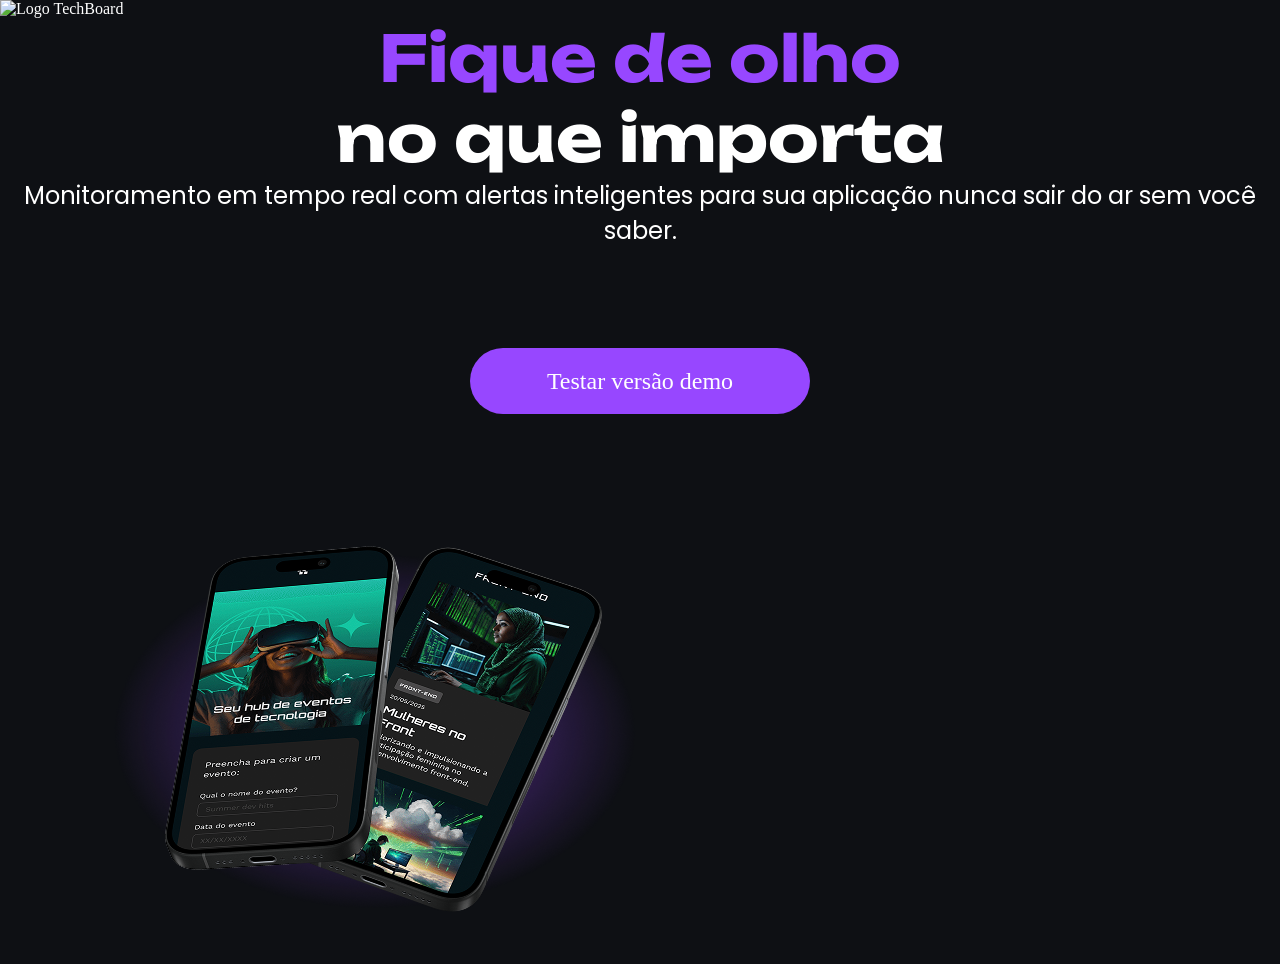
==== index.html @ 175aafdc "primeiro commit" ====
<!DOCTYPE html>
<html lang="pt-br">
<head>
    <meta charset="UTF-8">
    <meta name="viewport" content="width=device-width, initial-scale=1.0">
    <!-- Link do favicon, o atributo rel, diz qual forma de relacionamento com o documento, neste caso, o relacionamento é um icone -->
    <link rel="icon" href="favicon-techboard-roxo.svg" type="image/svg+xml">
    <title>TechBoard</title>
    <link rel="stylesheet" href="css/style.css">
    <!-- <link rel="preconnect" href="https://fonts.googleapis.com">
    <link rel="preconnect" href="https://fonts.gstatic.com" crossorigin>
    <link href="https://fonts.googleapis.com/css2?family=Poppins:ital,wght@0,100;0,200;0,300;0,400;0,500;0,600;0,700;0,800;0,900;1,100;1,200;1,300;1,400;1,500;1,600;1,700;1,800;1,900&family=Unbounded:wght@200..900&display=swap" rel="stylesheet"> -->
</head>
<body>
    <header>
        <img src="img/logo-techboard-branco.png" alt="Logo TechBoard">
    </header>
    <main>
        <section>
            <h1>
                <span>Fique de olho</span>
                <br>no que importa
            </h1>
            <p>Monitoramento em tempo real com alertas inteligentes para sua aplicação nunca sair do ar sem você saber.</p>
            <a href="#">Testar versão demo</a>

            <img src="img/celulares-sobrepostos-desktop.png" alt="Dois celulares pretos sobrepostos mostrando a tela de monitoramento do TechBoard">

        </section>
    </main>
</body>
</html>
---- css/style.css ----
/* falar da padding, border e margin, resetar o css
    cada navegador aplica um estilo padrão, então é importante resetar o css para que todos os navegadores tenham o mesmo estilo

    falar da hierarquia de seletores css
    diferenca de id e class, id é unico, class pode ser usado em varios elementos
    falar da herança de estilos, se um elemento pai tem um estilo, os elementos filhos herdam esse estilo, mas podem sobrescrever esse estilo com um estilo mais especifico




    Para saber mais: Reset CSS
    Quando escrevemos uma página HTML, cada navegador (Chrome, Firefox, Safari, Edge, etc.) já aplica um conjunto próprio de estilos padrão aos elementos. Isso significa que, antes mesmo de você definir qualquer regra no seu CSS, o navegador já está influenciando margens, espaçamentos, tamanhos de fonte e outros detalhes visuais.

    Esses estilos automáticos podem gerar diferenças entre navegadores e dificultar a construção de uma base consistente para o seu layout. Para evitar surpresas, desenvolvedores costumam "resetar" esses estilos, ou seja, informar ao navegador que não queremos que esses padrões sejam aplicados, e assim começamos a estilizar a página de uma base limpa.

    Esse processo é chamado de Reset CSS. Existem diferentes abordagens para fazer isso:

    Reset tradicional: zera praticamente todos os estilos (como margens, paddings e fontes), deixando tudo uniforme.
    Normalize.css: em vez de remover totalmente os estilos, harmoniza as diferenças entre navegadores, mantendo padrões úteis.
    CSS moderno: algumas pessoas preferem criar seus próprios resets minimalistas, ajustando apenas o que realmente impacta o projeto.

    Também existem resets mais extensos, que padronizam muito mais propriedades. Um exemplo clássico é o de Eric Meyer:
    Reset CSS de Eric Meyer - versão reduzida --
    html, body, div, span, applet, object, iframe,
    h1, h2, h3, h4, h5, h6, p, blockquote, pre,
    a, abbr, acronym, address, big, cite, code,
    del, dfn, em, img, ins, kbd, q, s, samp,
    small, strike, strong, sub, sup, tt, var,
    b, u, i, center,
    dl, dt, dd, ol, ul, li,
    fieldset, form, label, legend,
    table, caption, tbody, tfoot, thead, tr, th, td,
    article, aside, canvas, details, embed, 
    figure, figcaption, footer, header, hgroup, 
    menu, nav, output, ruby, section, summary,
    time, mark, audio, video {
    margin: 0;
    padding: 0;
    border: 0;
    font-size: 100%;
    font: inherit;
    vertical-align: baseline;
    }

    links de apoio:
    https://github.com/necolas/normalize.css/
    https://meyerweb.com/eric/tools/css/reset/

    O importante é entender que o Reset CSS garante consistência visual e previsibilidade, facilitando a vida na hora de construir interfaces responsivas e compatíveis em diferentes navegadores.
*/


/* falar sobre o format da fonte, que pode ser ttf, otf, woff, woff2, eot, svg. o formato da fonte influencia na compatibilidade com os navegadores. por exemplo, ttf é compatível com todos os navegadores, otf é compatível com todos os navegadores, woff é compatível com todos os navegadores modernos, woff2 é compatível com todos os navegadores modernos, eot é compatível com o Internet Explorer, svg é compatível com o Safari e o iOS.

ver no site da fonte o peso da fonte ( bold = 700 )
 */
@font-face {
    font-family: "Unbounded";
    src: url("../fonts/Unbounded-Bold.ttf") format("truetype");
    font-weight: 700;
    font-style: normal;
    font-display: swap;
    
}

@font-face {
    font-family: "Poppins";
    src: url("../fonts/Poppins-Regular.ttf") format("truetype");
    font-weight: 400;
    font-style: normal;
    font-display: swap;
    
}

/* remover estilos padrões do navegador, para que todos os navegadores tenham o mesmo estilo
    reset css
*/

* {
    margin: 0;
    padding: 0;
}

body {
    /* fundo escuro, para que o site seja mais agradável aos olhos, e para que o texto branco se destaque mais */
    
    background-color: #0E1014;
    color: #FFFFFF;
}

h1 {
    /* falar sobre o tamanho da fonte, que pode ser em px, em, rem, %, vw, vh, vmin, vmax, e auto. o tamanho da fonte influencia na legibilidade do texto. por exemplo, font-size: 16px; é o tamanho padrão da fonte, font-size: 1em; é o tamanho da fonte em relação ao tamanho da fonte do elemento pai, font-size: 1rem; é o tamanho da fonte em relação ao tamanho da fonte do elemento raiz (html), font-size: 100%; é o tamanho da fonte em relação ao tamanho da fonte do elemento pai, font-size: 1vw; é o tamanho da fonte em relação à largura da viewport, font-size: 1vh; é o tamanho da fonte em relação à altura da viewport, font-size: 1vmin; é o tamanho da fonte em relação à menor dimensão da viewport, font-size: 1vmax; é o tamanho da fonte em relação à maior dimensão da viewport, e font-size: auto; é o tamanho da fonte automático.
     */
    font-size: 64px;
    /* falar sobre instalacao e fontes de sistema */
    /* 
    a fonte sans-serfif é uma fonte sem serifa, que é mais moderna e limpa, e a fonte monospace é uma fonte com espaçamento fixo, que é usada em códigos e programação, e a fonte cursive é uma fonte com estilo de escrita manual, e a fonte fantasy é uma fonte com estilo decorativo e fantasioso.
    */
    /* font-family: serif; */
    /* font-family: sans-serif; */
    /* font-family: monospace; */
    /* font-family: cursive; */
    /* font-family: fantasy; */

    /* baixar font unbounded, em caso de não estar disponível faz o fallback para sans-serif, que é uma fonte sem serifa, que é mais moderna e limpa
    */
    font-family: 'Unbounded', sans-serif;


    /* 
        falar sobre o font-weight, que é a espessura da fonte, e o font-style, que é o estilo da fonte, e o font-display, que é como a fonte é exibida na tela
        falar sobre cores, que podem ser em hexadecimal, rgb, rgba, hsl, hsla, e nomes de cores. por exemplo, #FFFFFF é branco, rgb(255, 255, 255) é branco, rgba(255, 255, 255, 1) é branco com opacidade 1, hsl(0, 0%, 100%) é branco, hsla(0, 0%, 100%, 1) é branco com opacidade 1, e white é branco.
        hexadecimal: #ff0000, rgb: rgb(255, 0, 0), rgba: rgba(255, 0, 0, 1), hsl: hsl(0, 100%, 50%), hsla: hsla(0, 100%, 50%, 1), nome da cor: red

        color: red;
    */

    /* falar sobre o peso da fonte, que pode ser normal, bold, bolder, lighter, 100, 200, 300, 400, 500, 600, 700, 800, 900. o peso da fonte influencia na espessura da fonte. por exemplo, font-weight: normal; é o peso normal da fonte, font-weight: bold; é o peso mais pesado da fonte, font-weight: bolder; é o peso mais pesado da fonte que o normal, font-weight: lighter; é o peso mais leve da fonte que o normal. e os valores numericos representam a espessura da fonte, sendo que 100 é a mais fina e 900 é a mais grossa.
    
    */
    font-weight: bold;
    text-align: center;
}
h1 span {
    color: #9747FF;
}
a {
    color: #FFFFFF;
    font-size: 24px;
    text-decoration: none;
    background-color: #9747FF;
    width: 340px;
    height: 66px;

    /* falar sobre display, que pode ser block, inline, inline-block, flex, grid, none. o display influencia na forma como o elemento é exibido na tela. por exemplo, display: block; é exibido como um bloco, display: inline; é exibido como um elemento inline, display: inline-block; é exibido como um elemento inline com largura e altura definidas, display: flex; é exibido como um container flexível, display: grid; é exibido como um container de grid, e display: none; é ocultado da tela.
     */
    display: block;
    text-align: center;
    line-height: 66px;
    border-radius: 36px;

    /* 
    falar sobre padding, que é o espaçamento interno do elemento, e margin, que é o espaçamento externo do elemento, e border, que é a borda do elemento. o padding influencia no tamanho do elemento, o margin influencia na posição do elemento, e o border influencia na aparência do elemento. por exemplo, padding: 10px; é um espaçamento interno de 10px, margin: 10px; é um espaçamento externo de 10px, e border: 1px solid #000000; é uma borda de 1px sólida preta.
    */

    /* margin-right: 790px;
    margin-left: 790px;
    nao é eficiente pois é uma medida fixa, e não responsiva, então é melhor usar margin: 0 auto; que centraliza o elemento horizontalmente, independente do tamanho da tela
    */

    margin: 100px auto;


}

a:hover {
    background-color: #8233E8;
    transition: 0.3s;
}

/* desafiar os alunos a instalar a fonte Poppins, e caso não esteja disponível fazer o fallback para sans-serif, que é uma fonte sem serifa, que é mais moderna e limpa
 */
p { 
    font-size:24px;
    font-family: 'Poppins', sans-serif;
    text-align: center;
}
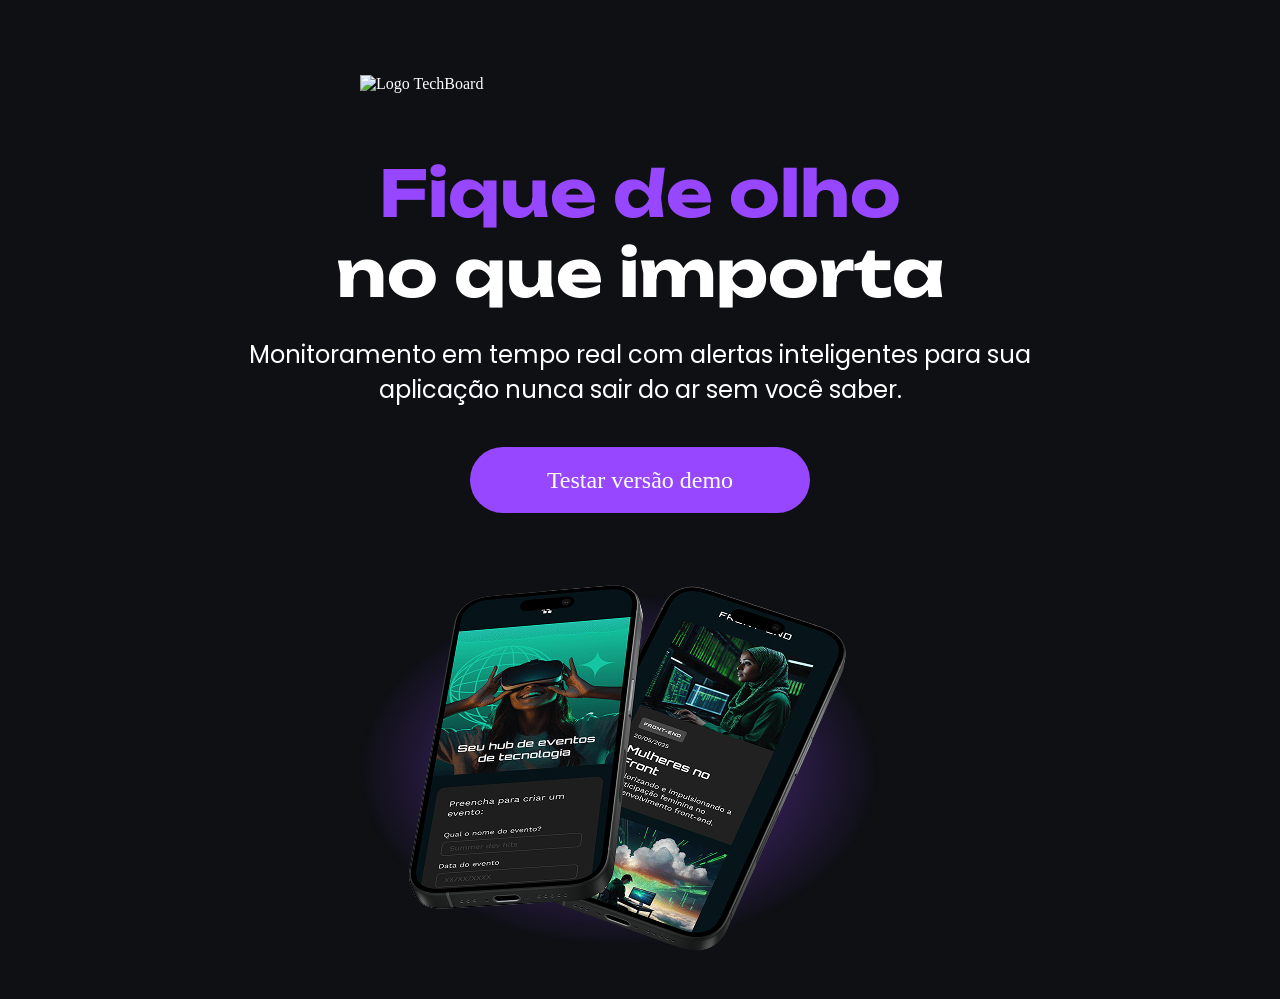
==== commit 1c67ee73: "Adaptando layout responsivo" ====
--- a/index.html
+++ b/index.html
@@ -6,7 +6,8 @@
     <!-- Link do favicon, o atributo rel, diz qual forma de relacionamento com o documento, neste caso, o relacionamento é um icone -->
     <link rel="icon" href="favicon-techboard-roxo.svg" type="image/svg+xml">
     <title>TechBoard</title>
-    <link rel="stylesheet" href="css/style.css">
+    <!-- <link rel="stylesheet" href="css/style.css"> -->
+    <link rel="stylesheet" href="css/style-mobile.css">
     <!-- <link rel="preconnect" href="https://fonts.googleapis.com">
     <link rel="preconnect" href="https://fonts.gstatic.com" crossorigin>
     <link href="https://fonts.googleapis.com/css2?family=Poppins:ital,wght@0,100;0,200;0,300;0,400;0,500;0,600;0,700;0,800;0,900;1,100;1,200;1,300;1,400;1,500;1,600;1,700;1,800;1,900&family=Unbounded:wght@200..900&display=swap" rel="stylesheet"> -->
--- a/css/style.css
+++ b/css/style.css
@@ -120,6 +120,7 @@
     */
     font-weight: bold;
     text-align: center;
+    margin-top: 60px;
 }
 h1 span {
     color: #9747FF;
@@ -148,7 +149,7 @@
     nao é eficiente pois é uma medida fixa, e não responsiva, então é melhor usar margin: 0 auto; que centraliza o elemento horizontalmente, independente do tamanho da tela
     */
 
-    margin: 100px auto;
+    margin: 40px auto;
 
 
 }
@@ -164,4 +165,18 @@
     font-size:24px;
     font-family: 'Poppins', sans-serif;
     text-align: center;
+    margin-top: 24px;
+}
+
+section img {
+    display: block;
+    width: 792px;
+    height: 446px;
+    margin: 0 auto;
+}
+
+header img{
+    
+    display: block;
+    margin: 75px 0 0 360px
 }
--- a/css/style-mobile.css
+++ b/css/style-mobile.css
@@ -0,0 +1,238 @@
+/* falar da padding, border e margin, resetar o css
+    cada navegador aplica um estilo padrão, então é importante resetar o css para que todos os navegadores tenham o mesmo estilo
+
+    falar da hierarquia de seletores css
+    diferenca de id e class, id é unico, class pode ser usado em varios elementos
+    falar da herança de estilos, se um elemento pai tem um estilo, os elementos filhos herdam esse estilo, mas podem sobrescrever esse estilo com um estilo mais especifico
+
+
+
+
+    Para saber mais: Reset CSS
+    Quando escrevemos uma página HTML, cada navegador (Chrome, Firefox, Safari, Edge, etc.) já aplica um conjunto próprio de estilos padrão aos elementos. Isso significa que, antes mesmo de você definir qualquer regra no seu CSS, o navegador já está influenciando margens, espaçamentos, tamanhos de fonte e outros detalhes visuais.
+
+    Esses estilos automáticos podem gerar diferenças entre navegadores e dificultar a construção de uma base consistente para o seu layout. Para evitar surpresas, desenvolvedores costumam "resetar" esses estilos, ou seja, informar ao navegador que não queremos que esses padrões sejam aplicados, e assim começamos a estilizar a página de uma base limpa.
+
+    Esse processo é chamado de Reset CSS. Existem diferentes abordagens para fazer isso:
+
+    Reset tradicional: zera praticamente todos os estilos (como margens, paddings e fontes), deixando tudo uniforme.
+    Normalize.css: em vez de remover totalmente os estilos, harmoniza as diferenças entre navegadores, mantendo padrões úteis.
+    CSS moderno: algumas pessoas preferem criar seus próprios resets minimalistas, ajustando apenas o que realmente impacta o projeto.
+
+    Também existem resets mais extensos, que padronizam muito mais propriedades. Um exemplo clássico é o de Eric Meyer:
+    Reset CSS de Eric Meyer - versão reduzida --
+    html, body, div, span, applet, object, iframe,
+    h1, h2, h3, h4, h5, h6, p, blockquote, pre,
+    a, abbr, acronym, address, big, cite, code,
+    del, dfn, em, img, ins, kbd, q, s, samp,
+    small, strike, strong, sub, sup, tt, var,
+    b, u, i, center,
+    dl, dt, dd, ol, ul, li,
+    fieldset, form, label, legend,
+    table, caption, tbody, tfoot, thead, tr, th, td,
+    article, aside, canvas, details, embed, 
+    figure, figcaption, footer, header, hgroup, 
+    menu, nav, output, ruby, section, summary,
+    time, mark, audio, video {
+    margin: 0;
+    padding: 0;
+    border: 0;
+    font-size: 100%;
+    font: inherit;
+    vertical-align: baseline;
+    }
+
+    links de apoio:
+    https://github.com/necolas/normalize.css/
+    https://meyerweb.com/eric/tools/css/reset/
+
+    O importante é entender que o Reset CSS garante consistência visual e previsibilidade, facilitando a vida na hora de construir interfaces responsivas e compatíveis em diferentes navegadores.
+*/
+
+
+/* falar sobre o format da fonte, que pode ser ttf, otf, woff, woff2, eot, svg. o formato da fonte influencia na compatibilidade com os navegadores. por exemplo, ttf é compatível com todos os navegadores, otf é compatível com todos os navegadores, woff é compatível com todos os navegadores modernos, woff2 é compatível com todos os navegadores modernos, eot é compatível com o Internet Explorer, svg é compatível com o Safari e o iOS.
+
+ver no site da fonte o peso da fonte ( bold = 700 )
+ */
+
+/* definicao de fontes */
+@font-face {
+    font-family: "Unbounded";
+    src: url("../fonts/Unbounded-Bold.ttf") format("truetype");
+    font-weight: 700;
+    font-style: normal;
+    font-display: swap;
+    
+}
+
+@font-face {
+    font-family: "Poppins";
+    src: url("../fonts/Poppins-Regular.ttf") format("truetype");
+    font-weight: 400;
+    font-style: normal;
+    font-display: swap;
+    
+}
+
+/* remover estilos padrões do navegador, para que todos os navegadores tenham o mesmo estilo
+    reset css
+*/
+
+/* reset */
+* {
+    margin: 0;
+    padding: 0;
+}
+
+/* estilo Desktop */
+body {
+    /* fundo escuro, para que o site seja mais agradável aos olhos, e para que o texto branco se destaque mais */
+    
+    background-color: #0E1014;
+    color: #FFFFFF;
+}
+
+h1 {
+    /* falar sobre o tamanho da fonte, que pode ser em px, em, rem, %, vw, vh, vmin, vmax, e auto. o tamanho da fonte influencia na legibilidade do texto. por exemplo, font-size: 16px; é o tamanho padrão da fonte, font-size: 1em; é o tamanho da fonte em relação ao tamanho da fonte do elemento pai, font-size: 1rem; é o tamanho da fonte em relação ao tamanho da fonte do elemento raiz (html), font-size: 100%; é o tamanho da fonte em relação ao tamanho da fonte do elemento pai, font-size: 1vw; é o tamanho da fonte em relação à largura da viewport, font-size: 1vh; é o tamanho da fonte em relação à altura da viewport, font-size: 1vmin; é o tamanho da fonte em relação à menor dimensão da viewport, font-size: 1vmax; é o tamanho da fonte em relação à maior dimensão da viewport, e font-size: auto; é o tamanho da fonte automático.
+     */
+    font-size: 64px;
+    /* falar sobre instalacao e fontes de sistema */
+    /* 
+    a fonte sans-serfif é uma fonte sem serifa, que é mais moderna e limpa, e a fonte monospace é uma fonte com espaçamento fixo, que é usada em códigos e programação, e a fonte cursive é uma fonte com estilo de escrita manual, e a fonte fantasy é uma fonte com estilo decorativo e fantasioso.
+    */
+    /* font-family: serif; */
+    /* font-family: sans-serif; */
+    /* font-family: monospace; */
+    /* font-family: cursive; */
+    /* font-family: fantasy; */
+
+    /* baixar font unbounded, em caso de não estar disponível faz o fallback para sans-serif, que é uma fonte sem serifa, que é mais moderna e limpa
+    */
+    font-family: 'Unbounded', sans-serif;
+
+
+    /* 
+        falar sobre o font-weight, que é a espessura da fonte, e o font-style, que é o estilo da fonte, e o font-display, que é como a fonte é exibida na tela
+        falar sobre cores, que podem ser em hexadecimal, rgb, rgba, hsl, hsla, e nomes de cores. por exemplo, #FFFFFF é branco, rgb(255, 255, 255) é branco, rgba(255, 255, 255, 1) é branco com opacidade 1, hsl(0, 0%, 100%) é branco, hsla(0, 0%, 100%, 1) é branco com opacidade 1, e white é branco.
+        hexadecimal: #ff0000, rgb: rgb(255, 0, 0), rgba: rgba(255, 0, 0, 1), hsl: hsl(0, 100%, 50%), hsla: hsla(0, 100%, 50%, 1), nome da cor: red
+
+        color: red;
+    */
+
+    /* falar sobre o peso da fonte, que pode ser normal, bold, bolder, lighter, 100, 200, 300, 400, 500, 600, 700, 800, 900. o peso da fonte influencia na espessura da fonte. por exemplo, font-weight: normal; é o peso normal da fonte, font-weight: bold; é o peso mais pesado da fonte, font-weight: bolder; é o peso mais pesado da fonte que o normal, font-weight: lighter; é o peso mais leve da fonte que o normal. e os valores numericos representam a espessura da fonte, sendo que 100 é a mais fina e 900 é a mais grossa.
+    
+    */
+    font-weight: bold;
+    text-align: center;
+    margin-top: 60px;
+}
+h1 span {
+    color: #9747FF;
+}
+a {
+    color: #FFFFFF;
+    font-size: 24px;
+    text-decoration: none;
+    background-color: #9747FF;
+    width: 340px;
+    height: 66px;
+
+    /* falar sobre display, que pode ser block, inline, inline-block, flex, grid, none. o display influencia na forma como o elemento é exibido na tela. por exemplo, display: block; é exibido como um bloco, display: inline; é exibido como um elemento inline, display: inline-block; é exibido como um elemento inline com largura e altura definidas, display: flex; é exibido como um container flexível, display: grid; é exibido como um container de grid, e display: none; é ocultado da tela.
+     */
+    display: block;
+    text-align: center;
+    line-height: 66px;
+    border-radius: 36px;
+
+    /* 
+    falar sobre padding, que é o espaçamento interno do elemento, e margin, que é o espaçamento externo do elemento, e border, que é a borda do elemento. o padding influencia no tamanho do elemento, o margin influencia na posição do elemento, e o border influencia na aparência do elemento. por exemplo, padding: 10px; é um espaçamento interno de 10px, margin: 10px; é um espaçamento externo de 10px, e border: 1px solid #000000; é uma borda de 1px sólida preta.
+    */
+
+    /* margin-right: 790px;
+    margin-left: 790px;
+    nao é eficiente pois é uma medida fixa, e não responsiva, então é melhor usar margin: 0 auto; que centraliza o elemento horizontalmente, independente do tamanho da tela
+    */
+
+    margin: 40px auto;
+
+
+}
+
+a:hover {
+    background-color: #8233E8;
+    transition: 0.3s;
+}
+
+/* desafiar os alunos a instalar a fonte Poppins, e caso não esteja disponível fazer o fallback para sans-serif, que é uma fonte sem serifa, que é mais moderna e limpa
+ */
+p { 
+    font-size:24px;
+    font-family: 'Poppins', sans-serif;
+    text-align: center;
+    margin: 24px auto 0;
+    width: 792px;
+}
+
+section img {
+    display: block;
+    width: 792px;
+    height: 446px;
+    margin: 0 auto;
+}
+
+header img{
+    
+    display: block;
+    margin: 75px 0 0 360px
+}
+
+/* Layout tablet */
+@media(max-width: 768px){
+
+
+    header img{
+    
+        display: block;
+        margin: 65px 0 0 60px
+    }
+
+    p{
+        width: 698px;
+
+    }
+
+    section img {
+        width: 659px;
+        height: 446px;
+    }
+}
+
+/* layout mobile */
+@media(max-width: 375px){
+
+    header img{
+    
+        margin: 32px 0 0 16px;
+    }
+    
+    h1 {
+        font-size: 40px;
+    }
+
+    p{
+        font-size: 20px;
+        width: 340px;
+
+    }
+
+    a{
+        font-size: 20px;
+        width: 340px;
+    }
+
+    section img {
+        width: 340px;
+        height: 230px;
+    }
+
+}
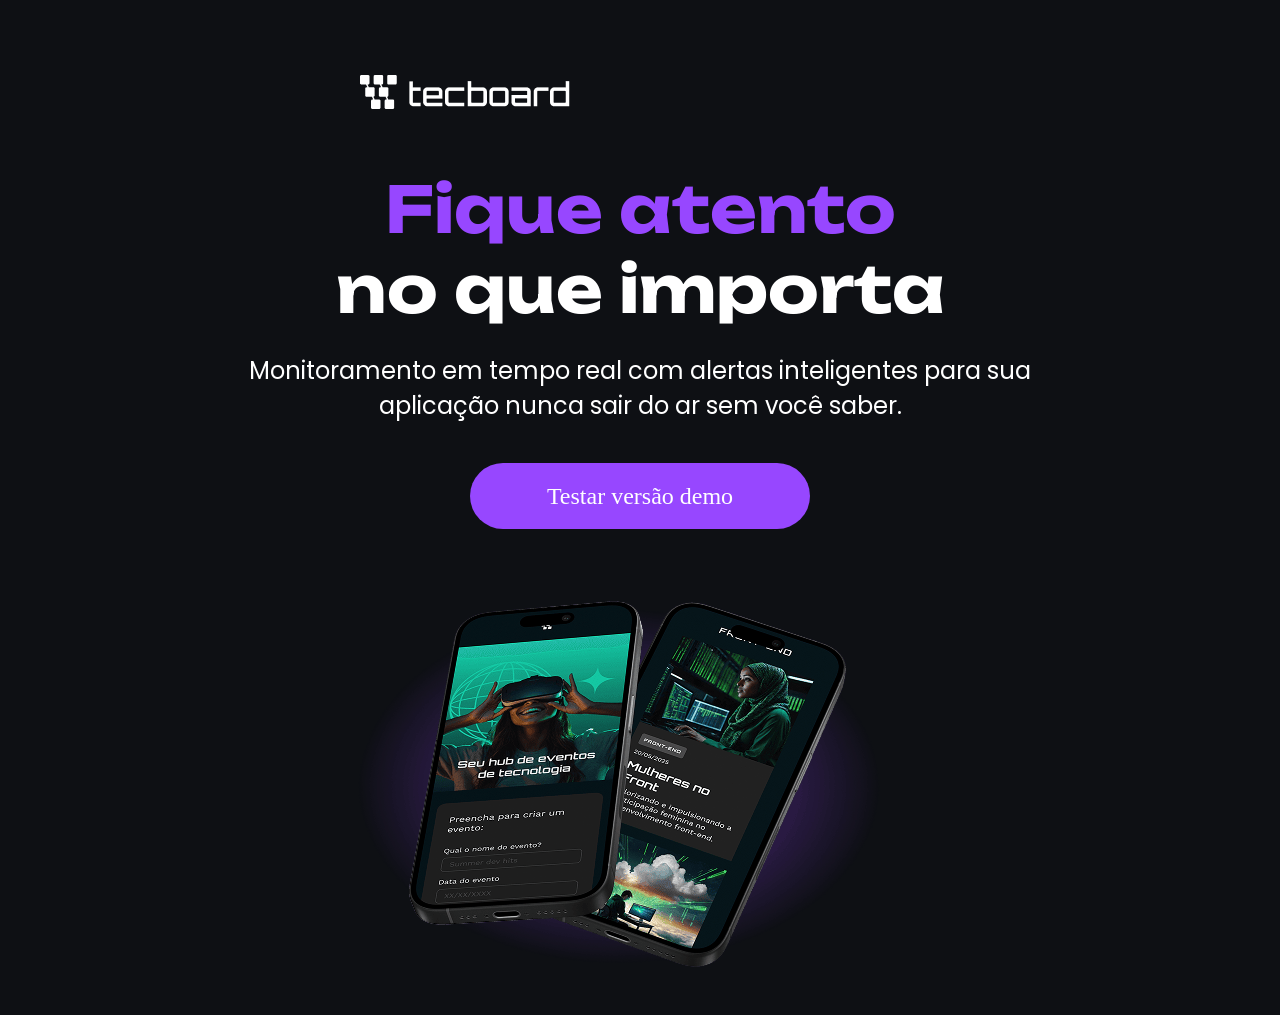
==== commit aedbbeb5: "Altera o titulo da pagina" ====
--- a/index.html
+++ b/index.html
@@ -19,7 +19,7 @@
     <main>
         <section>
             <h1>
-                <span>Fique de olho</span>
+                <span>Fique atento</span>
                 <br>no que importa
             </h1>
             <p>Monitoramento em tempo real com alertas inteligentes para sua aplicação nunca sair do ar sem você saber.</p>
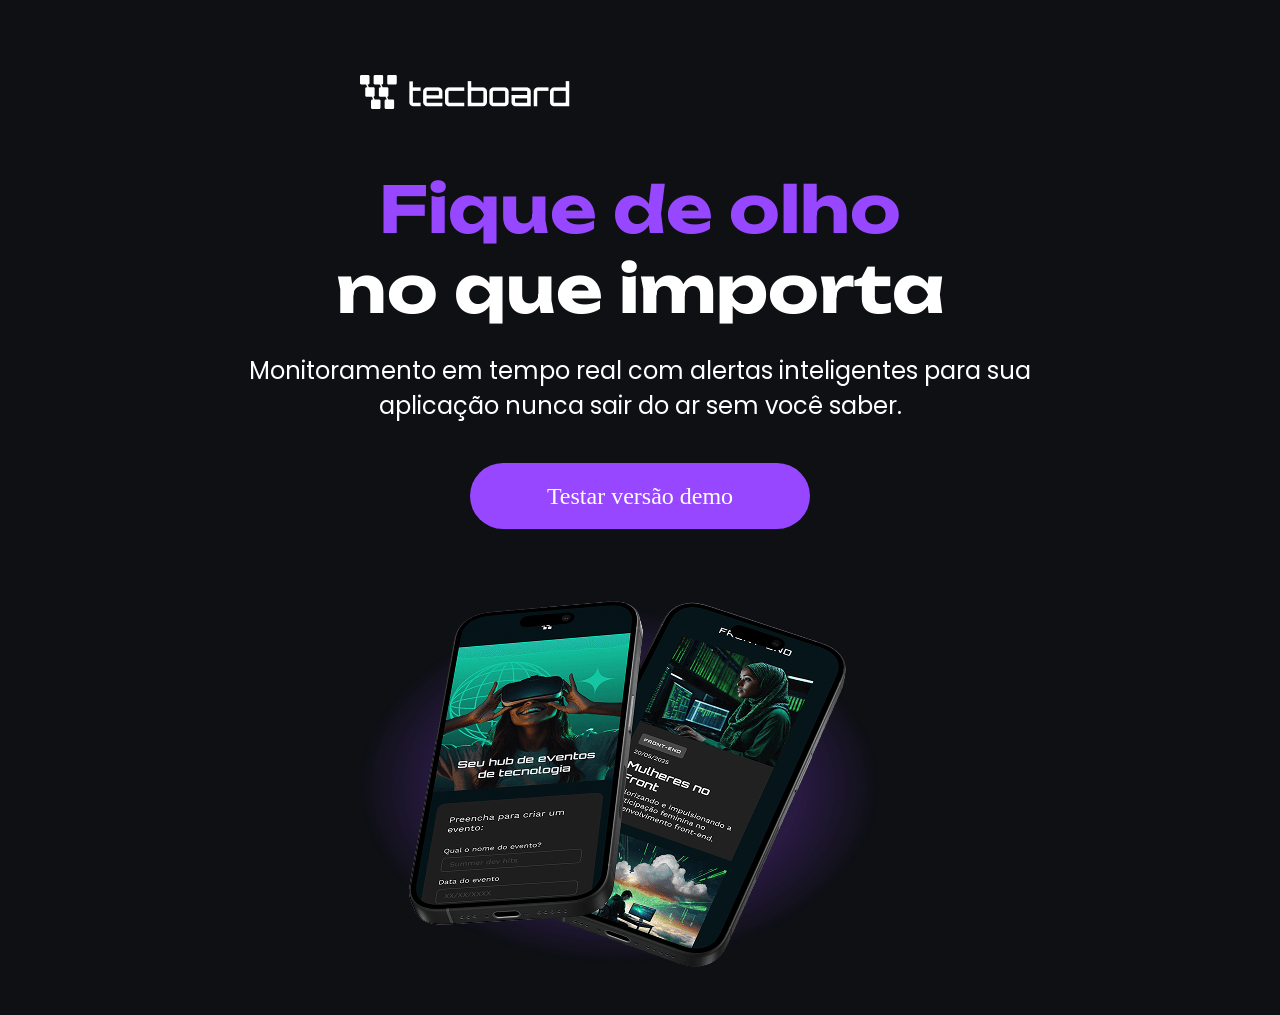
==== commit 4ba0f910: "Corringindo texto do titulo" ====
--- a/index.html
+++ b/index.html
@@ -19,7 +19,7 @@
     <main>
         <section>
             <h1>
-                <span>Fique atento</span>
+                <span>Fique de olho</span>
                 <br>no que importa
             </h1>
             <p>Monitoramento em tempo real com alertas inteligentes para sua aplicação nunca sair do ar sem você saber.</p>
